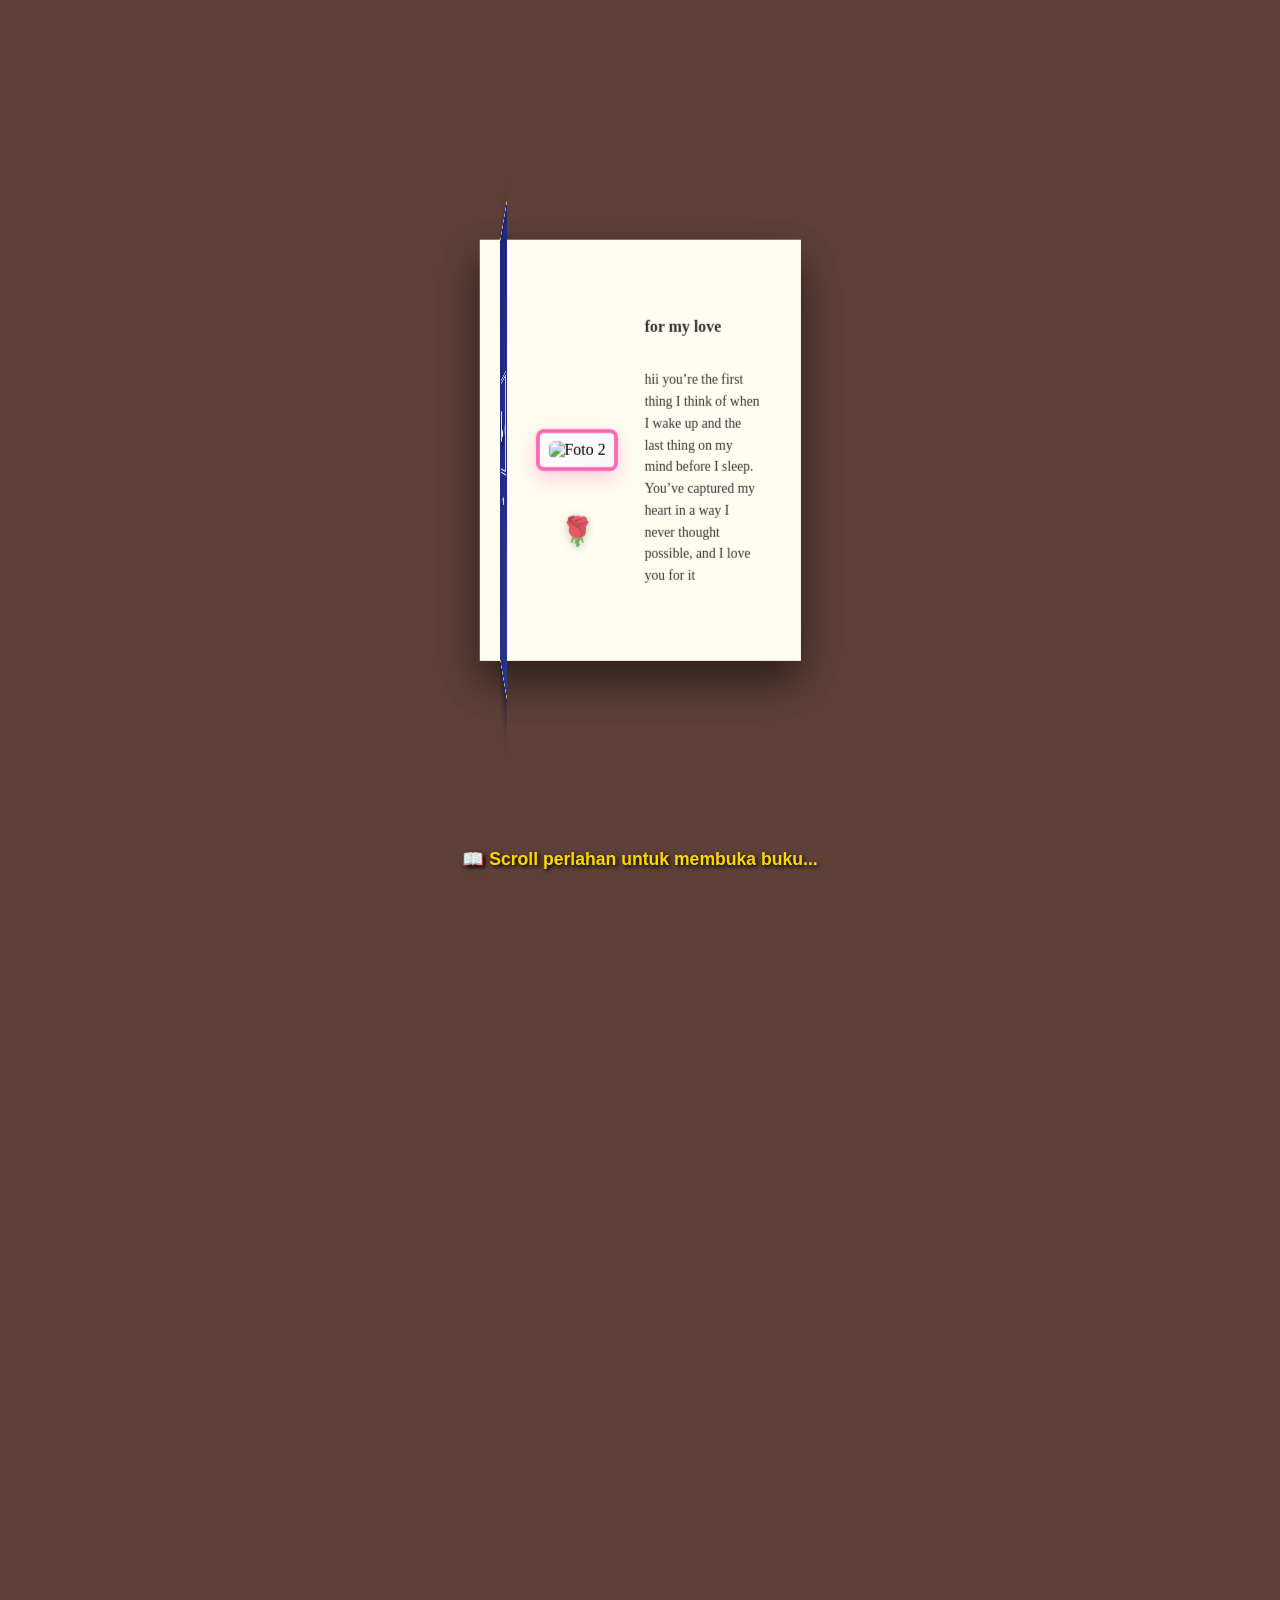
==== bgm.html @ 05dc470a "Update closing message in bgm.html" ====
<!DOCTYPE html>
<html lang="id">
<head>
    <meta charset="UTF-8">
    <meta name="viewport" content="width=device-width, initial-scale=1.0">
    <title>My Love - Buku Interaktif</title>
    <style>
        body {
            margin: 0;
            padding: 0;
            height: 400vh; /* Lebih panjang untuk animasi sequential */
            background-color: #5d4037;
            background-image: url('https://www.transparenttextures.com/patterns/wood-pattern.png');
            font-family: 'Georgia', serif;
            overflow-x: hidden;
            display: flex;
            justify-content: center;
            align-items: center;
        }

        .scene {
            width: 320px;
            height: 420px;
            position: fixed;
            top: 50%;
            left: 50%;
            transform: translate(-50%, -50%);
            perspective: 2000px; /* Lebih dalam untuk efek 3D */
        }

        .book {
            width: 100%;
            height: 100%;
            position: relative;
            transform-style: preserve-3d;
        }

        .page {
            position: absolute;
            width: 100%;
            height: 100%;
            top: 0;
            left: 0;
            transform-origin: left;
            transform-style: preserve-3d;
            transition: transform 3s cubic-bezier(0.25, 0.46, 0.45, 0.94); /* LAMBAT + Smooth */
            border-radius: 8px 20px 20px 8px;
            box-shadow: 
                inset 0 0 40px rgba(0,0,0,0.1),
                0 20px 40px rgba(0,0,0,0.3);
        }

        /* Z-INDEX: Belakang → Depan */
        #page3 { z-index: 1; transform: translateZ(1px); }
        #page2 { z-index: 2; transform: translateZ(2px); }
        #page1 { z-index: 3; transform: translateZ(3px); }

        .front, .back {
            position: absolute;
            width: 100%;
            height: 100%;
            top: 0;
            left: 0;
            backface-visibility: hidden;
            background: #fffdf0;
            padding: 25px;
            box-sizing: border-box;
            display: flex;
            flex-direction: column;
            align-items: center;
            overflow: hidden;
        }

        .front { z-index: 2; }
        .back { transform: rotateY(180deg); z-index: 1; }

        /* COVER DEPAN */
        #page1 .front {
            background: linear-gradient(145deg, #1a237e, #283593);
            color: white;
            justify-content: center;
            align-items: center;
            border: 3px solid #c5a059;
            box-shadow: 0 10px 30px rgba(26,35,126,0.5);
        }
        
        #page1 .front h1 {
            font-size: 2.8rem;
            font-family: 'Brush Script MT', cursive;
            text-shadow: 3px 3px 6px rgba(0,0,0,0.7);
            border: 4px double white;
            padding: 15px 25px;
            margin: 0;
        }

        /* KONTEN HALAMAN */
        .content-split {
            display: flex;
            width: 100%;
            height: 100%;
            padding: 15px;
            box-sizing: border-box;
        }

        .left-col {
            flex: 1;
            display: flex;
            flex-direction: column;
            gap: 10px;
            align-items: center;
            justify-content: center;
        }

        .right-col {
            flex: 1;
            padding-left: 10px;
            display: flex;
            flex-direction: column;
            justify-content: center;
            font-size: 0.85rem;
            line-height: 1.6;
            color: #333;
        }

        .flower-frame {
            border: 4px solid #ff69b4;
            border-radius: 8px;
            padding: 8px;
            background: linear-gradient(145deg, white, #f8f8f8);
            box-shadow: 
                0 8px 20px rgba(255,105,180,0.3),
                inset 0 2px 4px rgba(255,255,255,0.8);
            transition: all 0.4s ease;
        }
        
        .flower-frame:hover {
            transform: scale(1.08) rotate(2deg);
            box-shadow: 0 12px 30px rgba(255,105,180,0.4);
        }

        .flower-frame img {
            width: 100%;
            height: 120px;
            object-fit: cover;
            border-radius: 6px;
        }

        /* PARTICLE */
        .particle {
            position: absolute;
            pointer-events: none;
            animation: float 8s infinite ease-in-out;
            opacity: 0.7;
            filter: drop-shadow(0 2px 4px rgba(0,0,0,0.3));
        }

        @keyframes float {
            0%, 100% { 
                transform: translateY(0px) rotate(0deg) scale(1); 
                opacity: 0; 
            }
            25% { transform: translateY(-20px) rotate(5deg) scale(1.1); }
            50% { transform: translateY(-40px) rotate(10deg) scale(1); opacity: 1; }
            75% { transform: translateY(-60px) rotate(15deg) scale(0.9); }
        }

        /* ANIMASI HALAMAN - ARAH KE LUAR (KE KIRI) */
        .book.open-page-1 #page1 { 
            transform: rotateY(-85deg) translateZ(-20px); /* Membuka ke kiri + efek 3D */
        }
        .book.open-page-2 #page2 { 
            transform: rotateY(-85deg) translateZ(-15px); 
        }
        .book.open-page-3 #page3 { 
            transform: rotateY(-85deg) translateZ(-10px); 
        }

        .scroll-hint {
            position: fixed;
            bottom: 30px;
            left: 50%;
            transform: translateX(-50%);
            color: #ffd700;
            font-family: sans-serif;
            font-size: 1.1rem;
            font-weight: bold;
            animation: bounce 2.5s infinite;
            text-shadow: 2px 2px 4px black;
            z-index: 100;
        }

        @keyframes bounce {
            0%, 20%, 50%, 80%, 100% { transform: translateX(-50%) translateY(0); }
            40% { transform: translateX(-50%) translateY(-15px); }
            60% { transform: translateX(-50%) translateY(-8px); }
        }
    </style>
</head>
<body>

    <div class="scroll-hint">📖 Scroll perlahan untuk membuka buku...</div>

    <div class="scene">
        <div class="book" id="book">
            
            <!-- HALAMAN 3 (BELAKANG TERLEBIH DAHULU) -->
            <div class="page" id="page3">
                <div class="front">
                    <div class="content-split">
                        <div class="left-col">
                            <div class="flower-frame">
                                <img src="ayang1.jpg" alt="Foto 4">
                            </div>
                        </div>
                        <div class="right-col">
                            <h3>💕 Penutup</h3>
                            <p>no matter how chaotic the world gets, being with you feels like coming home. You are my peace, my joy, and my greatest adventure. I am so incredibly lucky to have you in my life.<br><br><strong>for u,</strong><br>❤️ love u chel ❤️</p>
                            <div class="particle" style="top: 40%; left: 45%; font-size: 35px;">💝</div>
                        </div>
                    </div>
                </div>
                <div class="back" style="background: linear-gradient(145deg, #1a237e, #283593); color: white; justify-content: center;">
                    <h2 style="font-size: 1.6rem; margin: 0;">My Love</h2>
                    <p style="margin: 10px 0 0 0; opacity: 0.8;">The End</p>
                </div>
            </div>

            <!-- HALAMAN 2 -->
            <div class="page" id="page2">
                <div class="front">
                    <div class="content-split">
                        <div class="left-col">
                            <div class="flower-frame">
                                <img src="ayang2.jpg" alt="Foto 2">
                            </div>
                        </div>
                        <div class="right-col">
                            <h3>for my love</h3>
                            <p>hii you’re the first thing I think of when I wake up and the last thing on my mind before I sleep. You’ve captured my heart in a way I never thought possible, and I love you for it</p>
                            <div class="particle" style="bottom: 25%; left: 25%; font-size: 28px;">🌹</div>
                        </div>
                    </div>
                </div>
                <div class="back">
                    <div class="content-split">
                        <div class="left-col">
                            <div class="flower-frame">
                                <img src="ayang3.jpg" alt="Foto 3">
                            </div>
                        </div>
                        <div class="right-col">
                            <h3>🏡 Harapan Kita</h3>
                            <p>Aku bermimpi tentang masa depan di mana kita masih tertawa bersama. Membangun rumah kecil penuh cinta. Kamu adalah rumah bagiku.</p>
                            <div class="particle" style="top: 20%; right: 20%; font-size: 24px;">🎀</div>
                        </div>
                    </div>
                </div>
            </div>

            <!-- HALAMAN 1 (COVER - PALING DEPAN) -->
            <div class="page" id="page1">
                <div class="front">
                    <h1>My Love</h1>
                    <p style="font-size: 0.9rem; margin-top: 15px; opacity: 0.9;">Untukmu Selamanya</p>
                </div>
                <div class="back">
                    <div class="content-split">
                        <div class="left-col">
                            <div class="flower-frame">
                                <img src="https://images.unsplash.com/photo-1518173946687-a4c8892bbd9f?w=400&h=300&fit=crop" alt="Foto 1">
                            </div>
                        </div>
                        <div class="right-col">
                            <h3>🌸 Awal Cerita Kita</h3>
                            <p>Di sudut waktu yang tak terduga, mata kita bertemu. Senyummu adalah cahaya yang menerangi hari-hariku yang kelabu. Setiap detik bersamamu...</p>
                            <div class="particle" style="top: 15%; left: 15%; font-size: 22px;">🌸</div>
                            <div class="particle" style="top: 65%; right: 15%; font-size: 18px;">🎀</div>
                        </div>
                    </div>
                </div>
            </div>

        </div>
    </div>

    <script>
        let currentPage = 0;
        
        window.addEventListener('scroll', () => {
            const scrollY = window.scrollY;
            const windowHeight = window.innerHeight;
            const book = document.getElementById('book');
            const scrollPercent = scrollY / (document.body.scrollHeight - windowHeight);

            // Sequential animation dengan delay
            if (scrollPercent > 0.25 && currentPage < 1) {
                setTimeout(() => {
                    book.classList.add('open-page-1');
                    currentPage = 1;
                }, 200);
            }
            
            if (scrollPercent > 0.55 && currentPage < 2) {
                setTimeout(() => {
                    book.classList.add('open-page-2');
                    currentPage = 2;
                }, 800);
            }
            
            if (scrollPercent > 0.85 && currentPage < 3) {
                setTimeout(() => {
                    book.classList.add('open-page-3');
                    currentPage = 3;
                }, 1200);
            }
        });
    </script>
</body>
</html>
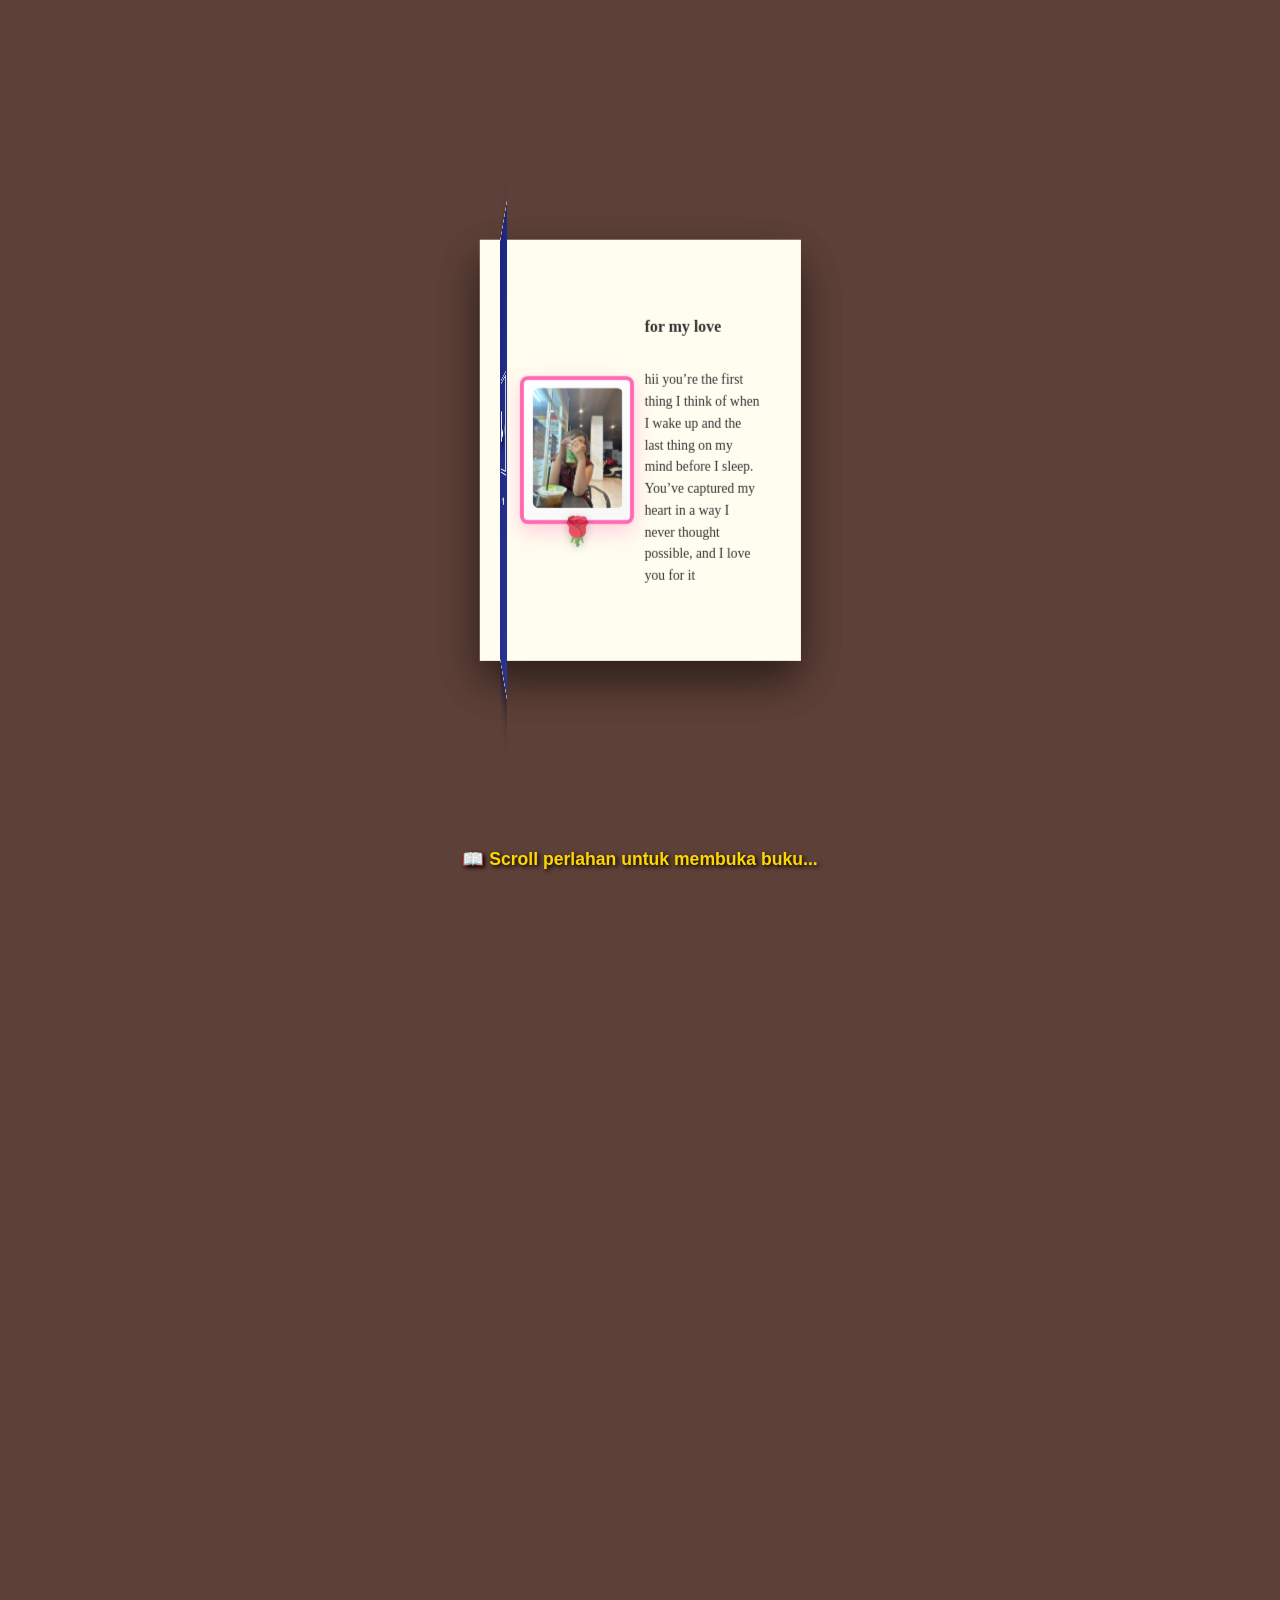
==== commit 8e19f827: "Update bgm.html" ====
--- a/bgm.html
+++ b/bgm.html
@@ -209,7 +209,7 @@
                     <div class="content-split">
                         <div class="left-col">
                             <div class="flower-frame">
-                                <img src="ayang1.jpg" alt="Foto 4">
+                                <img src="ayang1.webp" alt="Foto 4">
                             </div>
                         </div>
                         <div class="right-col">
@@ -231,7 +231,7 @@
                     <div class="content-split">
                         <div class="left-col">
                             <div class="flower-frame">
-                                <img src="ayang2.jpg" alt="Foto 2">
+                                <img src="ayang2.jpeg" alt="Foto 2">
                             </div>
                         </div>
                         <div class="right-col">
@@ -245,7 +245,7 @@
                     <div class="content-split">
                         <div class="left-col">
                             <div class="flower-frame">
-                                <img src="ayang3.jpg" alt="Foto 3">
+                                <img src="ayang3.webp" alt="Foto 3">
                             </div>
                         </div>
                         <div class="right-col">
